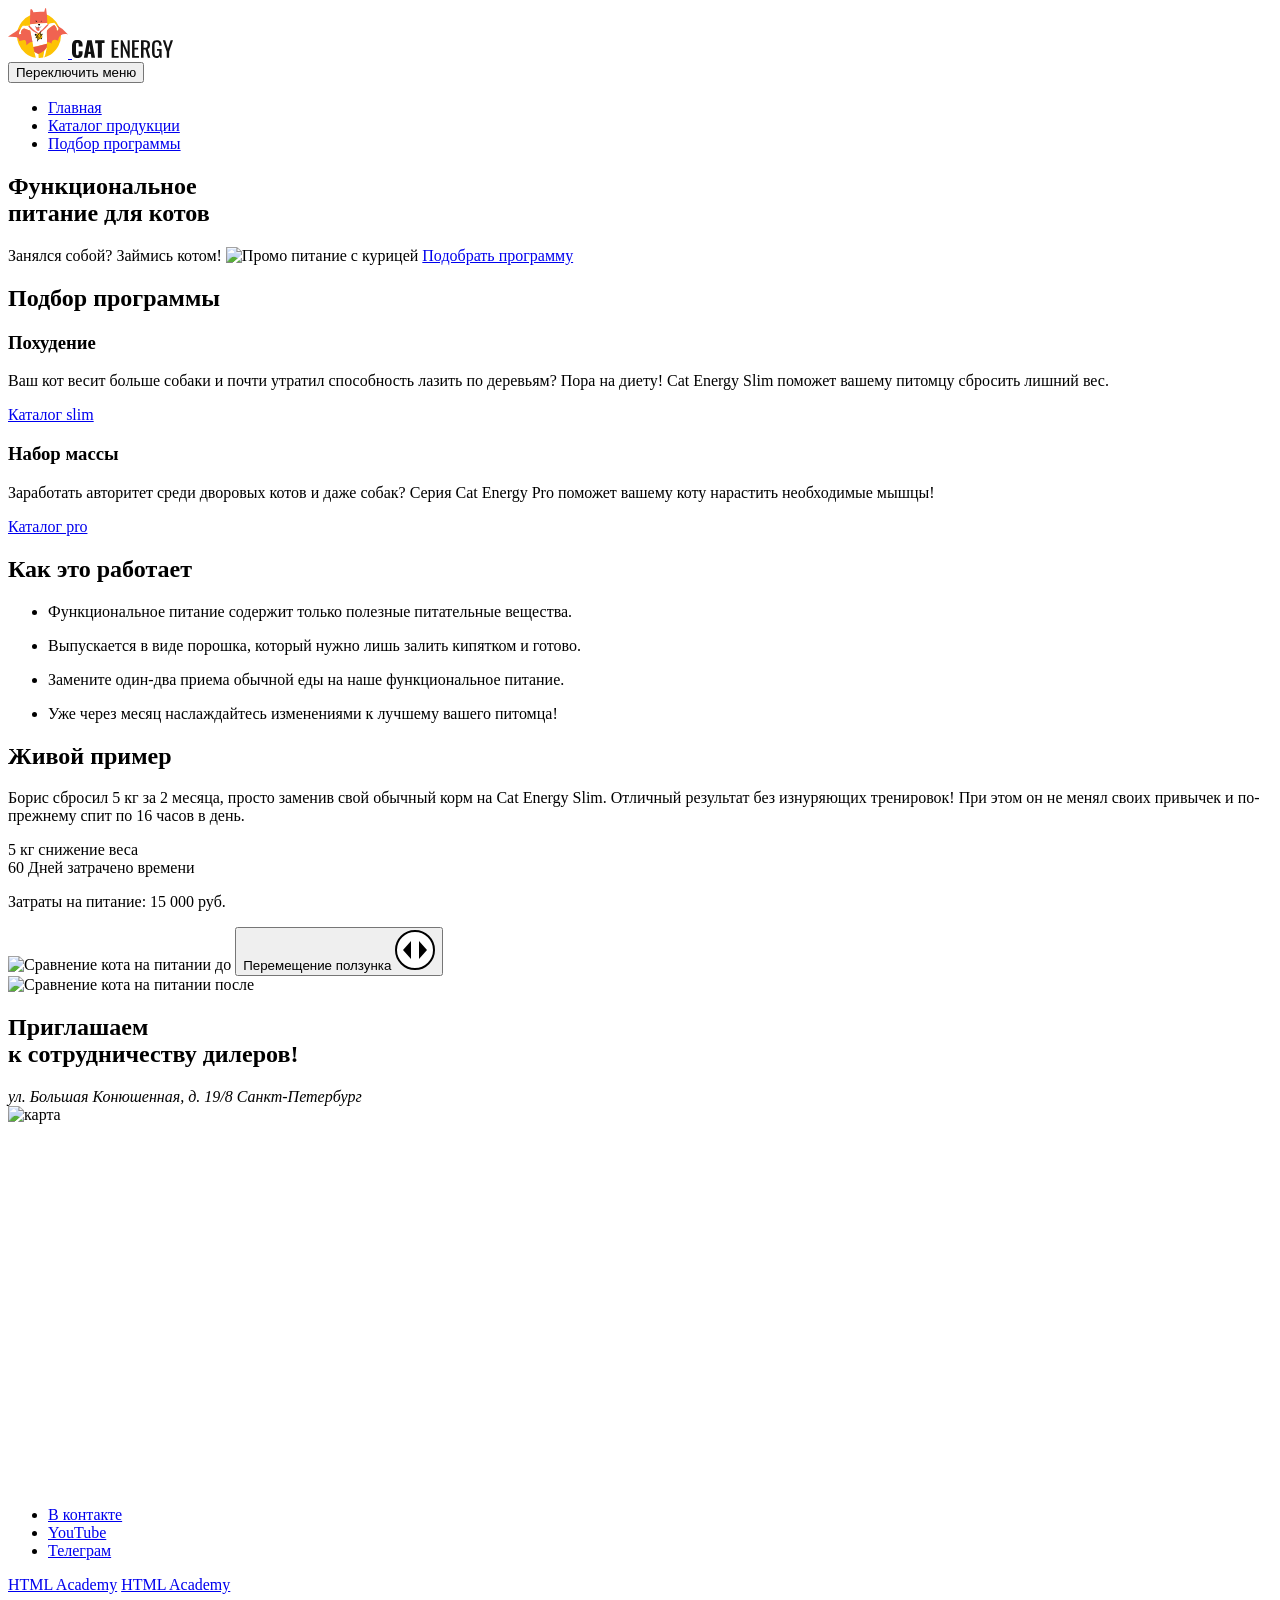
==== source/index.html @ 5e6b4cb8 "feat: исправление ошибок выявленных валидатором" ====
<!DOCTYPE html>
<html class="page" lang="ru">
  <head>
    <meta charset="UTF-8">
    <title>Cat Energy</title>
    <meta name="viewport" content="width=device-width,initial-scale=1">
    <link rel="stylesheet" href="styles/styles.css">
    <script src="scripts/index.js" defer></script>
    <link rel="icon" href="favicon.ico">
    <link rel="icon" href="favicons/icon.svg" type="image/svg+xml">
  </head>
  <body class="page__body">

    <header class="main-header">
      <div class="main-header__container container">
        <a class="main-header__logo main-header__logo--primary" href="index.html">
          <picture>
            <source width="70" height="59" type="image/svg+xml" media="(min-width: 1440px)" srcset="./images/logo-desktop.svg">
            <source width="60" height="50" type="image/svg+xml" media="(min-width: 768px)" srcset="./images/logo-tablet.svg">
            <img class="main-header__logo-primary" src="images/main-header__logo-primary.svg" width="33" height="38" alt="Магазин Cat Energy">
          </picture>

          <img class="main-header__logo main-header__logo--secondary" src="./images/main-header__logo-secodary.svg" width="101" height="18" alt="Логотип текст">
        </a>
        <nav class="main-nav">
          <button class="main-nav__toggle" type="button">
            <span class="visually-hidden">Переключить меню</span>
          </button>

          <ul class="main-nav__list main-nav-list list-reset main-nav-list--closed main-nav-list--nojs">
            <li class="main-nav-list__item">
              <a class="button button--secondary button--secondary-active" href="index.html">Главная</a>
            </li>
            <li class="main-nav-list__item">
              <a class="button button--secondary" href="catalog.html">Каталог продукции</a>
            </li>
            <li class="main-nav-list__item">
              <a class="button button--secondary" href="programs.html">Подбор программы</a>
            </li>
          </ul>
        </nav>
      </div>
    </header>

    <main class="main-container">
      <section class="promo">
        <div class="promo__wrapper container">
          <h1 class="promo__title title">Функциональное <br> питание для котов</h1>
          <span class="promo__description">Занялся собой? Займись котом!</span>

          <picture class="promo__picture">
            <source width="552" height="499" type="image/webp" media="(min-width: 1440px)" srcset="./images/index-chicken-desktop@1x.webp 1x, ./images/index-chicken-desktop@2x.webp 2x">
            <source width="709" height="609" type="image/webp" media="(min-width: 768px)" srcset="./images/index-chicken-tablet@1x.webp 1x, ./images/index-chicken-tablet@2x.webp 2x">
            <source width="280" height="270" type="image/webp" srcset="./images/index-chicken-mobile@1x.webp 1x, ./images/index-chicken-mobile@2x.webp 2x">
            <source width="552" height="499" type="image/png" media="(min-width: 1440px)" srcset="./images/index-chicken-desktop@1x.png 1x, ./images/index-chicken-desktop@2x.png 2x">
            <source width="709" height="609" type="image/png" media="(min-width: 768px)" srcset="./images/index-chicken-tablet@1x.png 1x, ./images/index-chicken-tablet@2x.png 2x">
            <img src="./images/index-chicken-mobile@1x.png" srcset="./images/index-chicken-mobile@2x.png 2x" width="280" height="270" alt="Промо питание с курицей">
          </picture>
          <a class="button button--primary promo__button" href="#">Подобрать программу</a>
        </div>
      </section>

      <section class="effects container">
        <h2 class="visually-hidden">Подбор программы</h2>
        <div class="effects__wrapper effects__wrapper--loss">
          <h3 class="effects__title title effects__title--loss">Похудение</h3>
          <p class="effects__description">Ваш кот весит больше собаки и почти утратил способность лазить по деревьям? Пора на диету! Cat Energy Slim поможет вашему питомцу сбросить лишний вес.</p>
          <a class="button button--transparent" href="catalog.html">Каталог slim</a>
        </div>

        <div class="effects__wrapper effects__wrapper--gain">
          <h3 class="effects__title title effects__title--gain">Набор массы</h3>
          <p class="effects__description">Заработать авторитет среди дворовых котов и даже собак? Серия Cat Energy Pro поможет вашему коту нарастить необходимые мышцы!</p>
          <a class="button button--transparent" href="catalog.html">Каталог pro</a>
        </div>
      </section>

      <section class="advantages container">
        <h2 class="advantages__title title">Как это работает</h2>
        <ul class="advantages__list list-reset">
          <li class="advantages__item advantages__item--first">
            <p class="advantages__description advantages__description--function">Функциональное питание содержит только полезные питательные вещества.</p>
          </li>
          <li class="advantages__item advantages__item--second">
            <p class="advantages__description advantages__description--water">Выпускается в виде порошка, который нужно лишь залить кипятком и готово.</p>
          </li>
          <li class="advantages__item advantages__item--third">
            <p class="advantages__description advantages__description--change">Замените один-два приема обычной еды на наше функциональное питание.</p>
          </li>
          <li class="advantages__item advantages__item--fourth">
            <p class="advantages__description advantages__description--time">Уже через месяц наслаждайтесь изменениями к лучшему вашего&nbsp;питомца!</p>
          </li>
        </ul>
      </section>

      <section class="example">
        <div class="example__container container">
          <div class="example__wrapper example-wrapper">
            <h2 class="example__title title">Живой пример</h2>
            <p class="example__description">Борис сбросил 5 кг за 2 месяца, просто заменив свой обычный корм на Cat Energy Slim. Отличный результат без изнуряющих тренировок! При этом он не менял своих привычек и по-прежнему спит по 16 часов в день.</p>
            <div class="example-wrapper__wrapper">
              <div class="example__parameters parameters">
                <div class="parameters__wrapper">
                  <span class="parameters__title parameters__title--loss">5 кг</span>
                  <span class="parameters__description parameters__description--loss">снижение веса</span>
                </div>

                <div class="parameters__wrapper">
                  <span class="parameters__title parameters__title--time">60 Дней</span>
                  <span class="parameters__description parameters__description--time">затрачено времени</span>
                </div>
              </div>
              <p class="example__price">Затраты на питание:
                <span>15 000 руб.</span>
              </p>
            </div>
          </div>

          <div class="slider">
            <picture>
              <source width="560" height="512" type="image/webp" media="(min-width: 768px)" srcset="./images/slider-before@1x.webp 1x, ./images/slider-before@2x.webp 2x">
              <source width="280" height="256" type="image/webp" srcset="./images/slider-before-mobile@1x.webp 1x, ./images/slider-before-mobile@2x.webp 2x">
              <source width="560" height="512" type="image/png" media="(min-width: 768px)" srcset="./images/slider-before@1x.png 1x, ./images/slider-before@2x.png 2x">
              <img class="slider__before" src="./images/slider-before-mobile@1x.png" srcset="./images/slider-before-mobile@2x.png 2x" width="280" height="256" alt="Сравнение кота на питании до">
            </picture>
            <button class="slider__button button-reset" type="button">
              <span class="visually-hidden">Перемещение ползунка</span>
              <svg class="slider__thumb" viewBox="0 0 40 40" width="40" height="40" fill="none" xmlns="http://www.w3.org/2000/svg">
                <rect x="1" y="1" width="38" height="38" rx="19" fill="#fff"/>
                <rect x="1" y="1" width="38" height="38" rx="19" stroke="currentColor" stroke-width="2"/>
                <path d="m16 11-8 9 8 9v-18Zm16 9-8-9v18l8-9Z" fill="currentColor"/>
              </svg>
            </button>
            <div class="slider__scale"></div>
            <picture>
              <source width="560" height="512" type="image/webp" media="(min-width: 768px)" srcset="./images/slider-after@1x.webp 1x, ./images/slider-after@2x.webp 2x">
              <source width="280" height="256" type="image/webp" srcset="./images/slider-after-mobile@1x.webp 1x, ./images/slider-after-mobile@2x.webp 2x">
              <source width="560" height="512" type="image/png" media="(min-width: 768px)" srcset="./images/slider-after@1x.png 1x, ./images/slider-after@2x.png 2x">
              <img class="slider__after" src="./images/slider-after-mobile@1x.png" srcset="./images/slider-after-mobile@2x.png 2x" width="280" height="256" alt="Сравнение кота на питании после">
            </picture>
          </div>
        </div>
      </section>

      <section class="address">
        <div class="address__container">
          <div class="address__wrapper">
            <h2 class="address__title">Приглашаем<br> к сотрудничеству дилеров!</h2>
            <address class="address__description">ул. Большая Конюшенная, д. 19/8
              <span>Санкт-Петербург</span>
            </address>
          </div>
          <picture class="address__image">
            <source width="1440" height="400" type="image/webp" media="(min-width: 1440px)" srcset="./images/address-desktop@1x.webp 1x, ./images/address-desktop@2x.webp 2x">
            <source width="768" height="400" type="image/webp" media="(min-width: 768px)" srcset="./images/address-tablet@1x.webp 1x, ./images/address-tablet@2x.webp 2x">
            <source width="320" height="362" type="image/webp" srcset="./images/address-desktop@1x.webp 1x, ./images/address-desktop@2x.webp 2x">
            <source width="1440" height="400" type="image/png" media="(min-width: 1440px)" srcset="./images/address-desktop@1x.jpg 1x, ./images/address-desktop@2x.jpg 2x">
            <source width="768" height="400" type="image/png" media="(min-width: 768px)" srcset="./images/address-tablet@1x.jpg 1x, ./images/address-tablet@2x.jpg 2x">
            <img src="./images/address-mobile@1x.jpg" srcset="./images/address-mobile@2x.jpg 2x" width="320" height="362" alt="карта">
          </picture>
        </div>
        <iframe class="address__map" src="https://www.google.com/maps/embed?pb=!1m18!1m12!1m3!1d1996.8224469757206!2d30.31483397693674!3d59.968268659713964!2m3!1f0!2f0!3f0!3m2!1i1024!2i768!4f13.1!3m3!1m2!1s0x4696310fca5afc31%3A0x5f2ac55f567b2400!2sHTML%20Academy!5e0!3m2!1sru!2sru!4v1779893201428!5m2!1sru!2sru" width="320" height="362" style="border:0;" allowfullscreen="" loading="lazy" referrerpolicy="no-referrer-when-downgrade"></iframe>
      </section>
    </main>

    <footer class="main-footer">
      <div class="main-footer__container container">
                <a class="main-footer__logo footer-logo" href="index.html"></a>
        <ul class="social list-reset">
          <li class="social__item">
            <a class="social__link social__link--vkontakte" href="https://vk.com/htmlacademy">
              <span class="visually-hidden">В контакте</span>
            </a>
          </li>
          <li class="social__item">
            <a class="social__link social__link--youtube" href="https://www.youtube.com/user/htmlacademyru">
              <span class="visually-hidden">YouTube</span>
            </a>
          </li>
          <li class="social__item">
            <a class="social__link social__link--telegram" href="https://t.me/htmlacademy">
              <span class="visually-hidden">Телеграм</span>
            </a>
          </li>
        </ul>
        <div class="main-footer__copyright copyright">
          <a class="copyright__link copyright__link--title" href="https://htmlacademy.ru/intensive/adaptive">HTML Academy</a>
          <a class="copyright__link copyright__link--image" href="https://htmlacademy.ru/intensive/adaptive"><span class="visually-hidden">HTML Academy</span></a>
        </div>
      </div>
    </footer>

  <script src="./scripts/script.js"></script>

  </body>
</html>
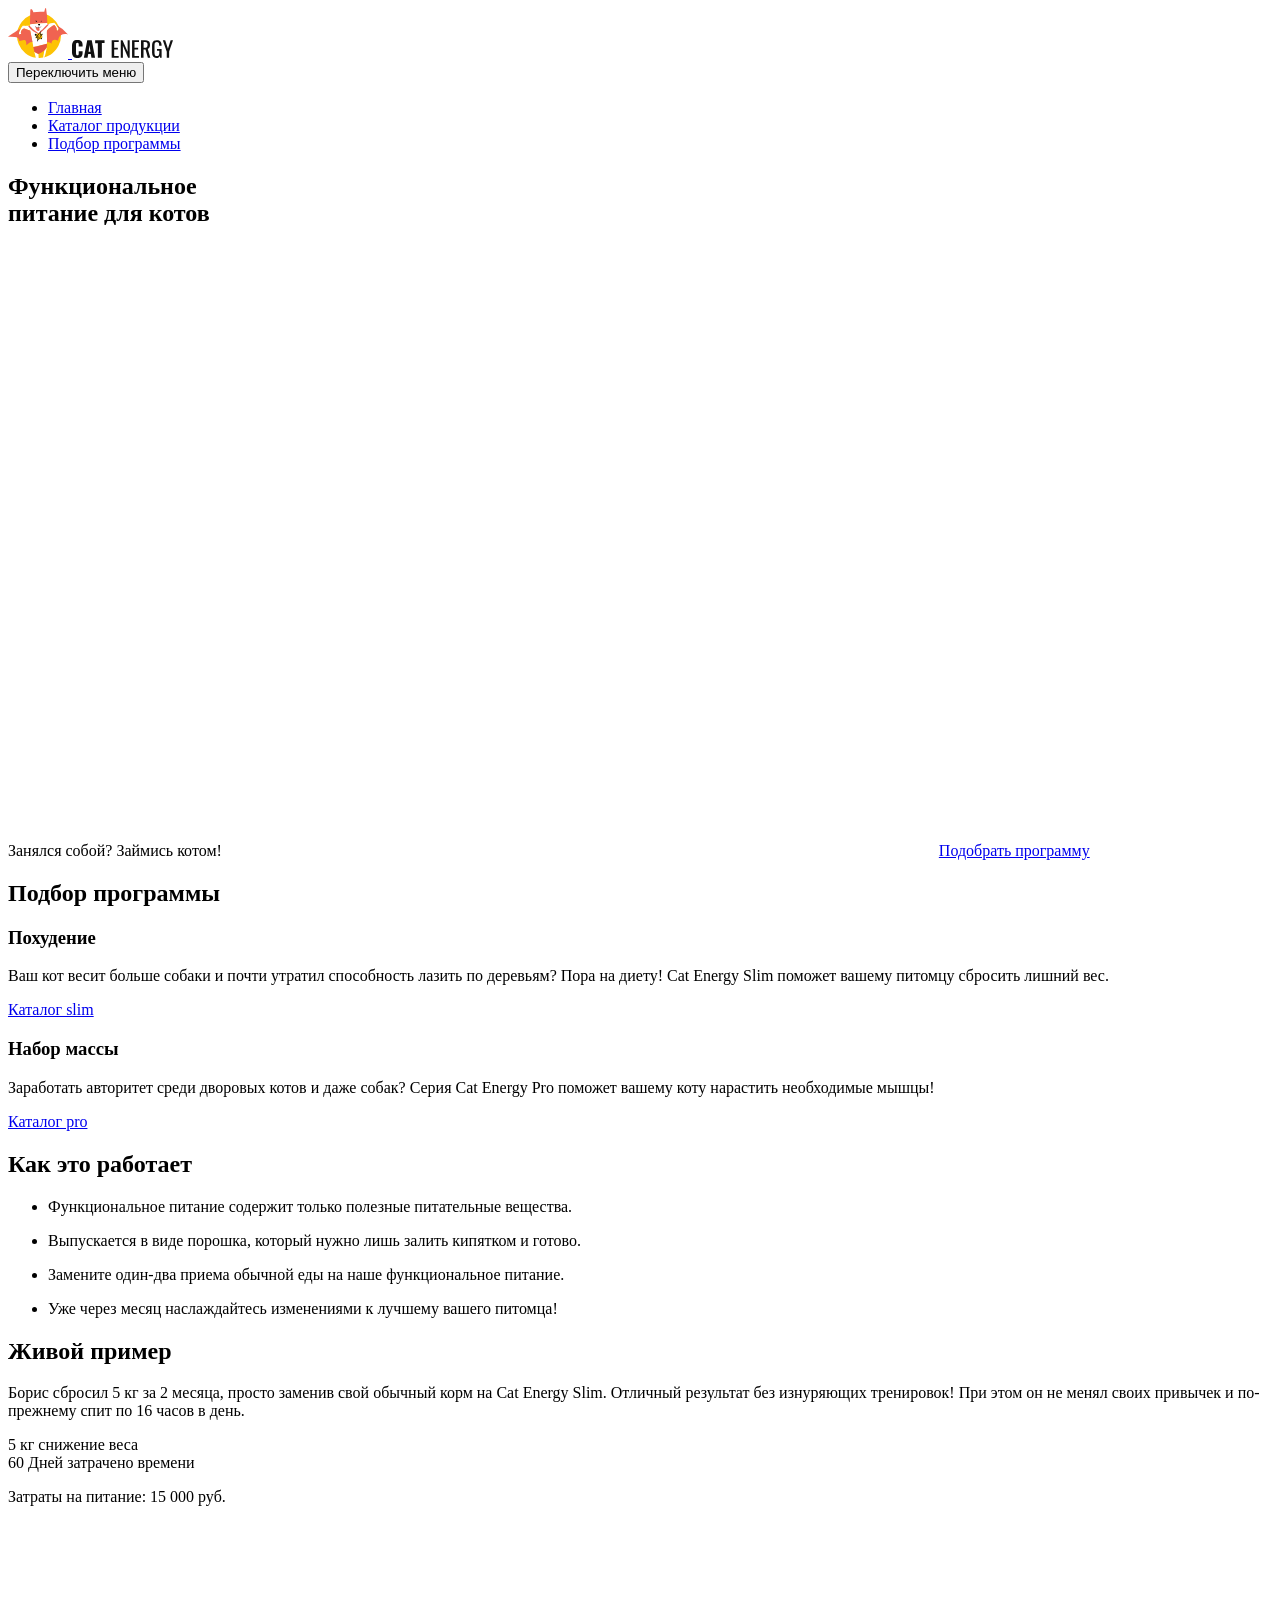
==== commit 7848f839: "feat: исправление ошибок выявленных валидатором" ====
--- a/source/index.html
+++ b/source/index.html
@@ -165,7 +165,7 @@
 
     <footer class="main-footer">
       <div class="main-footer__container container">
-                <a class="main-footer__logo footer-logo" href="index.html"></a>
+                <a class="main-footer__logo footer-logo" href="index.html"><span class="visually-hidden">HTML Academy</span></a>
         <ul class="social list-reset">
           <li class="social__item">
             <a class="social__link social__link--vkontakte" href="https://vk.com/htmlacademy">
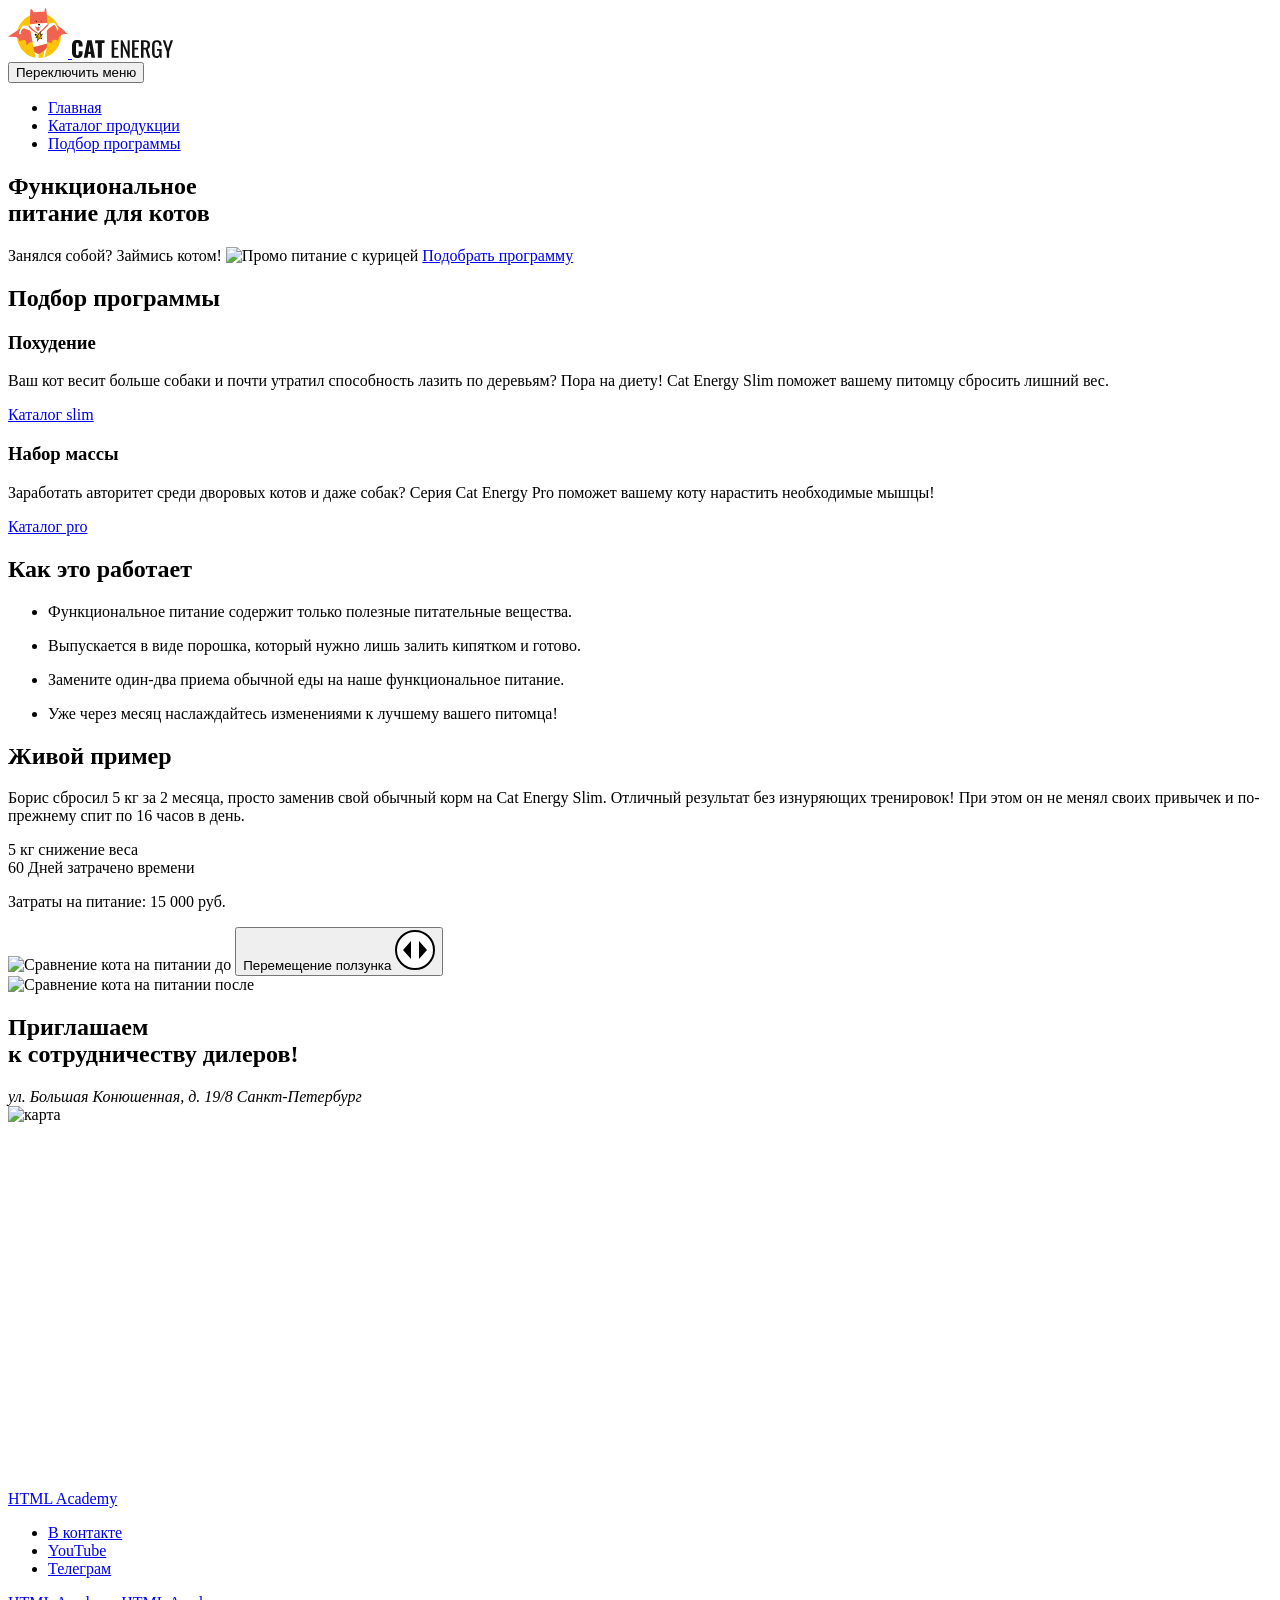
==== commit 86541f36: "датасетов" ====
--- a/source/index.html
+++ b/source/index.html
@@ -11,7 +11,7 @@
   </head>
   <body class="page__body">
 
-    <header class="main-header">
+    <header class="main-header" data-test="header">
       <div class="main-header__container container">
         <a class="main-header__logo main-header__logo--primary" href="index.html">
           <picture>
@@ -43,7 +43,7 @@
     </header>
 
     <main class="main-container">
-      <section class="promo">
+      <section class="promo" data-test="hero">
         <div class="promo__wrapper container">
           <h1 class="promo__title title">Функциональное <br> питание для котов</h1>
           <span class="promo__description">Занялся собой? Займись котом!</span>
@@ -60,7 +60,7 @@
         </div>
       </section>
 
-      <section class="effects container">
+      <section class="effects container" data-test="programs">
         <h2 class="visually-hidden">Подбор программы</h2>
         <div class="effects__wrapper effects__wrapper--loss">
           <h3 class="effects__title title effects__title--loss">Похудение</h3>
@@ -75,7 +75,7 @@
         </div>
       </section>
 
-      <section class="advantages container">
+      <section class="advantages container" data-test="features">
         <h2 class="advantages__title title">Как это работает</h2>
         <ul class="advantages__list list-reset">
           <li class="advantages__item advantages__item--first">
@@ -93,7 +93,7 @@
         </ul>
       </section>
 
-      <section class="example">
+      <section class="example" data-test="proof>
         <div class="example__container container">
           <div class="example__wrapper example-wrapper">
             <h2 class="example__title title">Живой пример</h2>
@@ -142,7 +142,7 @@
         </div>
       </section>
 
-      <section class="address">
+      <section class="address" data-test="contacts">
         <div class="address__container">
           <div class="address__wrapper">
             <h2 class="address__title">Приглашаем<br> к сотрудничеству дилеров!</h2>
@@ -163,7 +163,7 @@
       </section>
     </main>
 
-    <footer class="main-footer">
+    <footer class="main-footer" data-test="footer">
       <div class="main-footer__container container">
                 <a class="main-footer__logo footer-logo" href="index.html"><span class="visually-hidden">HTML Academy</span></a>
         <ul class="social list-reset">
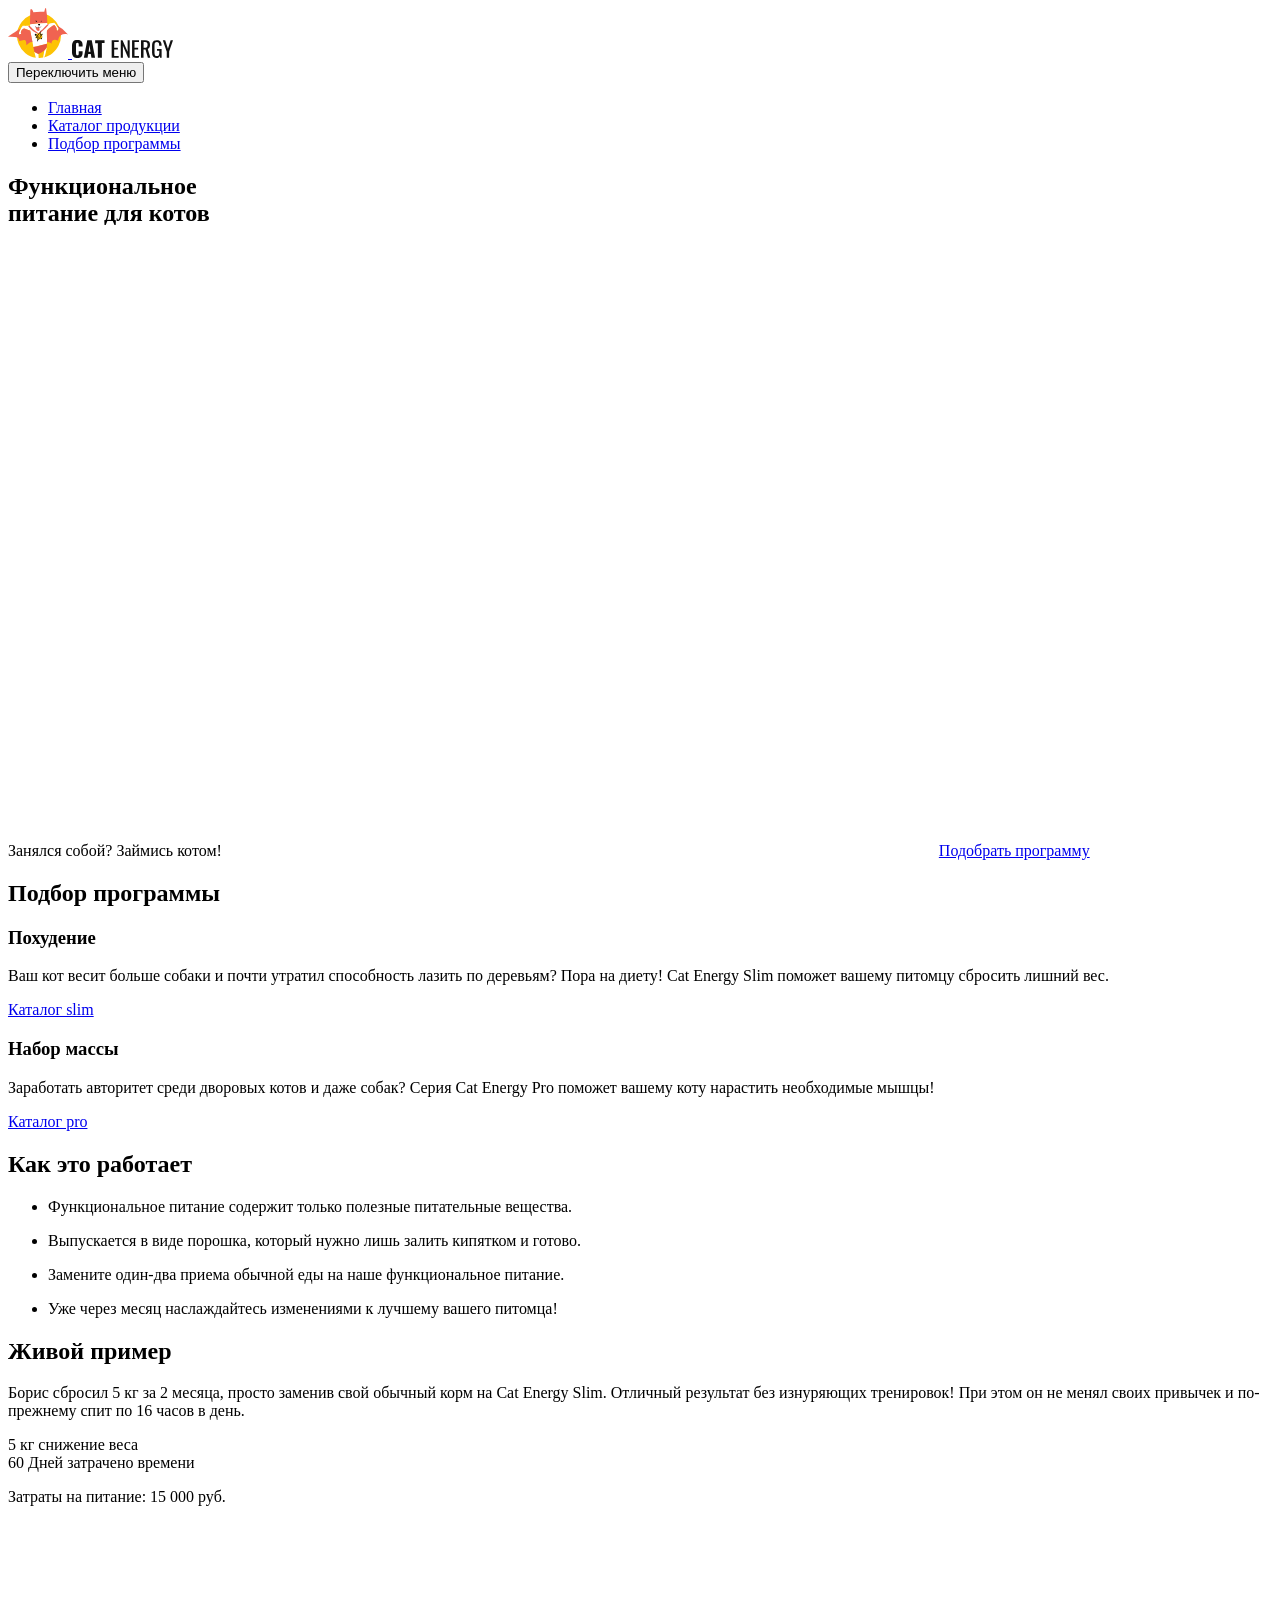
==== commit bcce5e17: "feat: удаление датасетов" ====
--- a/source/index.html
+++ b/source/index.html
@@ -11,8 +11,8 @@
   </head>
   <body class="page__body">
 
-    <header class="main-header" data-test="header">
-      <div class="main-header__container container">
+    <header class="main-header main-header--show-promo main-header--nojs">
+      <div class="main-header__container container container--nojs">
         <a class="main-header__logo main-header__logo--primary" href="index.html">
           <picture>
             <source width="70" height="59" type="image/svg+xml" media="(min-width: 1440px)" srcset="./images/logo-desktop.svg">
@@ -22,7 +22,7 @@
 
           <img class="main-header__logo main-header__logo--secondary" src="./images/main-header__logo-secodary.svg" width="101" height="18" alt="Логотип текст">
         </a>
-        <nav class="main-nav">
+        <nav class="main-nav main-nav--nojs">
           <button class="main-nav__toggle" type="button">
             <span class="visually-hidden">Переключить меню</span>
           </button>
@@ -43,7 +43,7 @@
     </header>
 
     <main class="main-container">
-      <section class="promo" data-test="hero">
+      <section class="promo">
         <div class="promo__wrapper container">
           <h1 class="promo__title title">Функциональное <br> питание для котов</h1>
           <span class="promo__description">Занялся собой? Займись котом!</span>
@@ -60,7 +60,7 @@
         </div>
       </section>
 
-      <section class="effects container" data-test="programs">
+      <section class="effects container">
         <h2 class="visually-hidden">Подбор программы</h2>
         <div class="effects__wrapper effects__wrapper--loss">
           <h3 class="effects__title title effects__title--loss">Похудение</h3>
@@ -75,7 +75,7 @@
         </div>
       </section>
 
-      <section class="advantages container" data-test="features">
+      <section class="advantages container">
         <h2 class="advantages__title title">Как это работает</h2>
         <ul class="advantages__list list-reset">
           <li class="advantages__item advantages__item--first">
@@ -93,7 +93,7 @@
         </ul>
       </section>
 
-      <section class="example" data-test="proof>
+      <section class="example">
         <div class="example__container container">
           <div class="example__wrapper example-wrapper">
             <h2 class="example__title title">Живой пример</h2>
@@ -142,7 +142,7 @@
         </div>
       </section>
 
-      <section class="address" data-test="contacts">
+      <section class="address">
         <div class="address__container">
           <div class="address__wrapper">
             <h2 class="address__title">Приглашаем<br> к сотрудничеству дилеров!</h2>
@@ -150,20 +150,20 @@
               <span>Санкт-Петербург</span>
             </address>
           </div>
-          <picture class="address__image">
-            <source width="1440" height="400" type="image/webp" media="(min-width: 1440px)" srcset="./images/address-desktop@1x.webp 1x, ./images/address-desktop@2x.webp 2x">
-            <source width="768" height="400" type="image/webp" media="(min-width: 768px)" srcset="./images/address-tablet@1x.webp 1x, ./images/address-tablet@2x.webp 2x">
-            <source width="320" height="362" type="image/webp" srcset="./images/address-desktop@1x.webp 1x, ./images/address-desktop@2x.webp 2x">
-            <source width="1440" height="400" type="image/png" media="(min-width: 1440px)" srcset="./images/address-desktop@1x.jpg 1x, ./images/address-desktop@2x.jpg 2x">
-            <source width="768" height="400" type="image/png" media="(min-width: 768px)" srcset="./images/address-tablet@1x.jpg 1x, ./images/address-tablet@2x.jpg 2x">
-            <img src="./images/address-mobile@1x.jpg" srcset="./images/address-mobile@2x.jpg 2x" width="320" height="362" alt="карта">
-          </picture>
+<!--          <picture class="address__image">-->
+<!--            <source width="1440" height="400" type="image/webp" media="(min-width: 1440px)" srcset="./images/address-desktop@1x.webp 1x, ./images/address-desktop@2x.webp 2x">-->
+<!--            <source width="768" height="400" type="image/webp" media="(min-width: 768px)" srcset="./images/address-tablet@1x.webp 1x, ./images/address-tablet@2x.webp 2x">-->
+<!--            <source width="320" height="362" type="image/webp" srcset="./images/address-desktop@1x.webp 1x, ./images/address-desktop@2x.webp 2x">-->
+<!--            <source width="1440" height="400" type="image/png" media="(min-width: 1440px)" srcset="./images/address-desktop@1x.jpg 1x, ./images/address-desktop@2x.jpg 2x">-->
+<!--            <source width="768" height="400" type="image/png" media="(min-width: 768px)" srcset="./images/address-tablet@1x.jpg 1x, ./images/address-tablet@2x.jpg 2x">-->
+<!--            <img src="./images/address-mobile@1x.jpg" srcset="./images/address-mobile@2x.jpg 2x" width="320" height="362" alt="карта">-->
+<!--          </picture>-->
         </div>
         <iframe class="address__map" src="https://www.google.com/maps/embed?pb=!1m18!1m12!1m3!1d1996.8224469757206!2d30.31483397693674!3d59.968268659713964!2m3!1f0!2f0!3f0!3m2!1i1024!2i768!4f13.1!3m3!1m2!1s0x4696310fca5afc31%3A0x5f2ac55f567b2400!2sHTML%20Academy!5e0!3m2!1sru!2sru!4v1779893201428!5m2!1sru!2sru" width="320" height="362" style="border:0;" allowfullscreen="" loading="lazy" referrerpolicy="no-referrer-when-downgrade"></iframe>
       </section>
     </main>
 
-    <footer class="main-footer" data-test="footer">
+    <footer class="main-footer">
       <div class="main-footer__container container">
                 <a class="main-footer__logo footer-logo" href="index.html"><span class="visually-hidden">HTML Academy</span></a>
         <ul class="social list-reset">
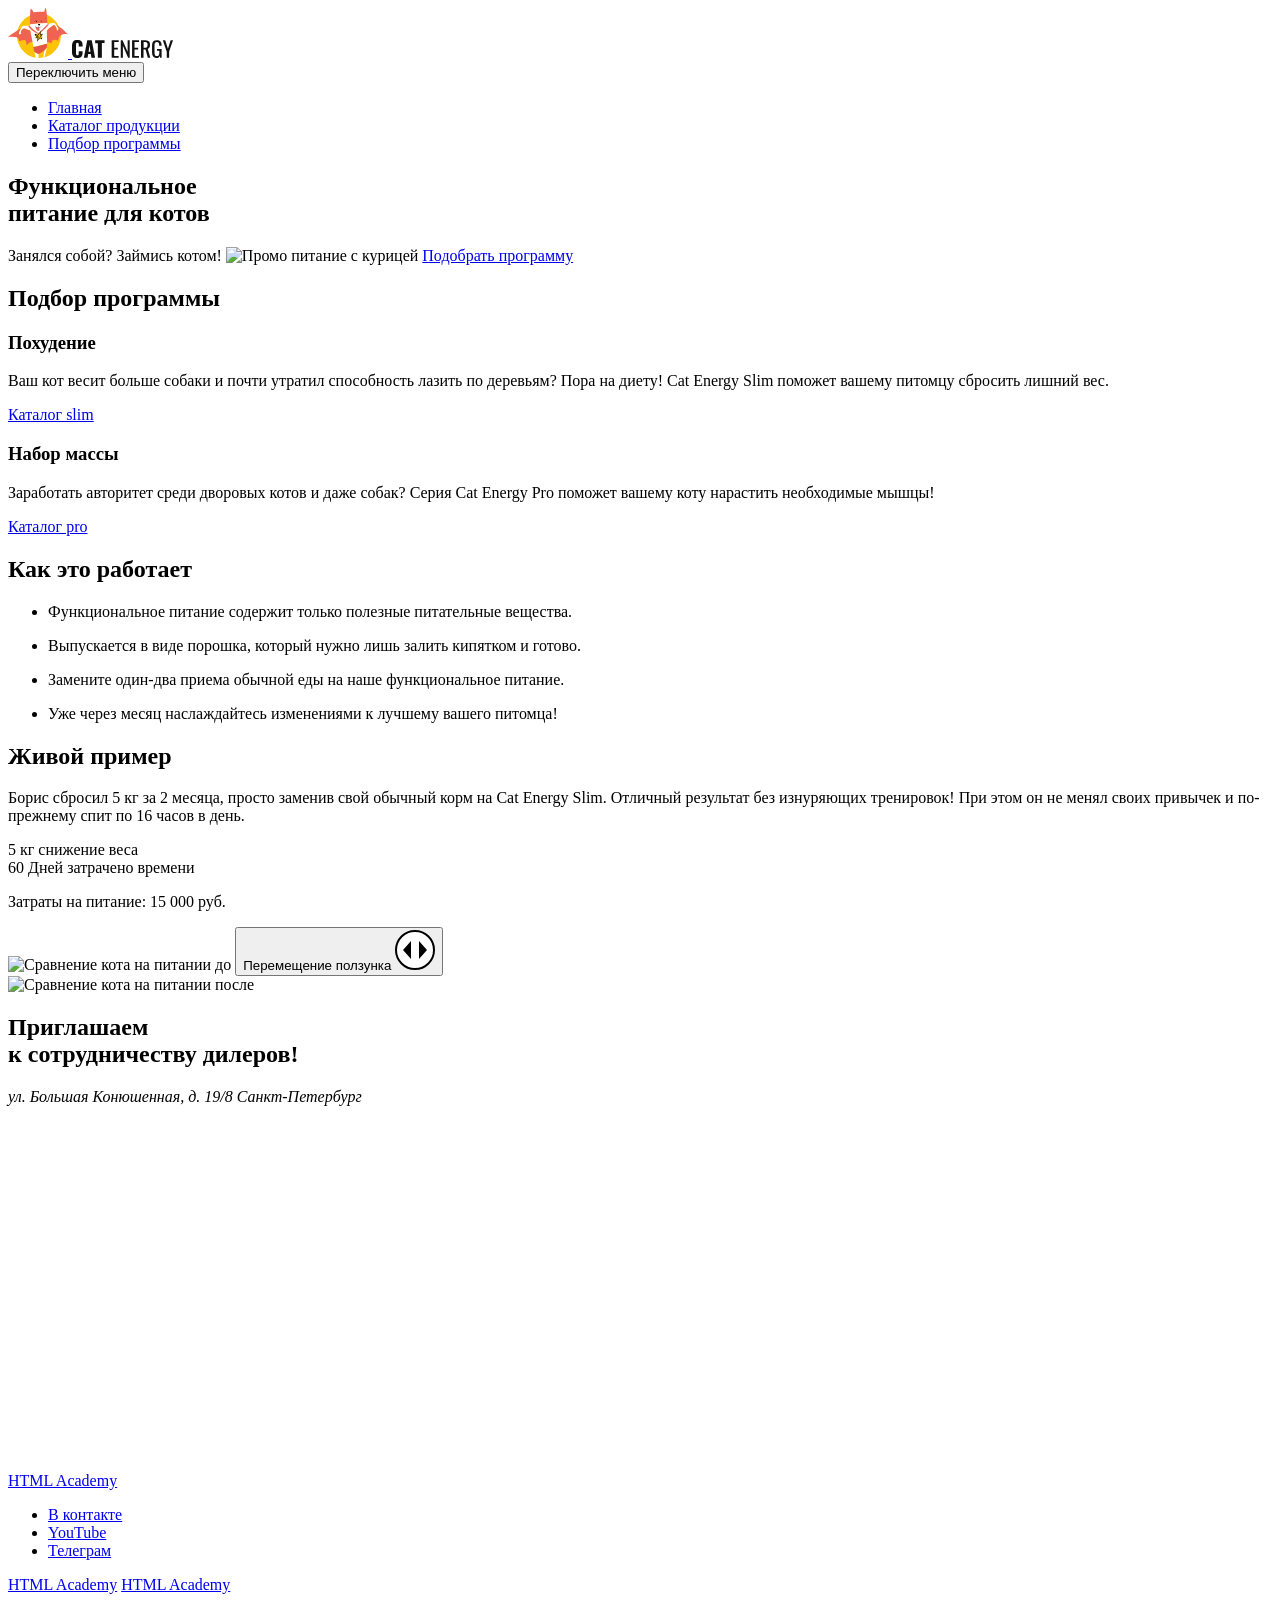
==== commit 9c7706f6: "feat: исправление карты" ====
--- a/source/index.html
+++ b/source/index.html
@@ -142,7 +142,7 @@
         </div>
       </section>
 
-      <section class="address">
+      <section class="address address--nojs">
         <div class="address__container">
           <div class="address__wrapper">
             <h2 class="address__title">Приглашаем<br> к сотрудничеству дилеров!</h2>
@@ -150,14 +150,6 @@
               <span>Санкт-Петербург</span>
             </address>
           </div>
-<!--          <picture class="address__image">-->
-<!--            <source width="1440" height="400" type="image/webp" media="(min-width: 1440px)" srcset="./images/address-desktop@1x.webp 1x, ./images/address-desktop@2x.webp 2x">-->
-<!--            <source width="768" height="400" type="image/webp" media="(min-width: 768px)" srcset="./images/address-tablet@1x.webp 1x, ./images/address-tablet@2x.webp 2x">-->
-<!--            <source width="320" height="362" type="image/webp" srcset="./images/address-desktop@1x.webp 1x, ./images/address-desktop@2x.webp 2x">-->
-<!--            <source width="1440" height="400" type="image/png" media="(min-width: 1440px)" srcset="./images/address-desktop@1x.jpg 1x, ./images/address-desktop@2x.jpg 2x">-->
-<!--            <source width="768" height="400" type="image/png" media="(min-width: 768px)" srcset="./images/address-tablet@1x.jpg 1x, ./images/address-tablet@2x.jpg 2x">-->
-<!--            <img src="./images/address-mobile@1x.jpg" srcset="./images/address-mobile@2x.jpg 2x" width="320" height="362" alt="карта">-->
-<!--          </picture>-->
         </div>
         <iframe class="address__map" src="https://www.google.com/maps/embed?pb=!1m18!1m12!1m3!1d1996.8224469757206!2d30.31483397693674!3d59.968268659713964!2m3!1f0!2f0!3f0!3m2!1i1024!2i768!4f13.1!3m3!1m2!1s0x4696310fca5afc31%3A0x5f2ac55f567b2400!2sHTML%20Academy!5e0!3m2!1sru!2sru!4v1779893201428!5m2!1sru!2sru" width="320" height="362" style="border:0;" allowfullscreen="" loading="lazy" referrerpolicy="no-referrer-when-downgrade"></iframe>
       </section>
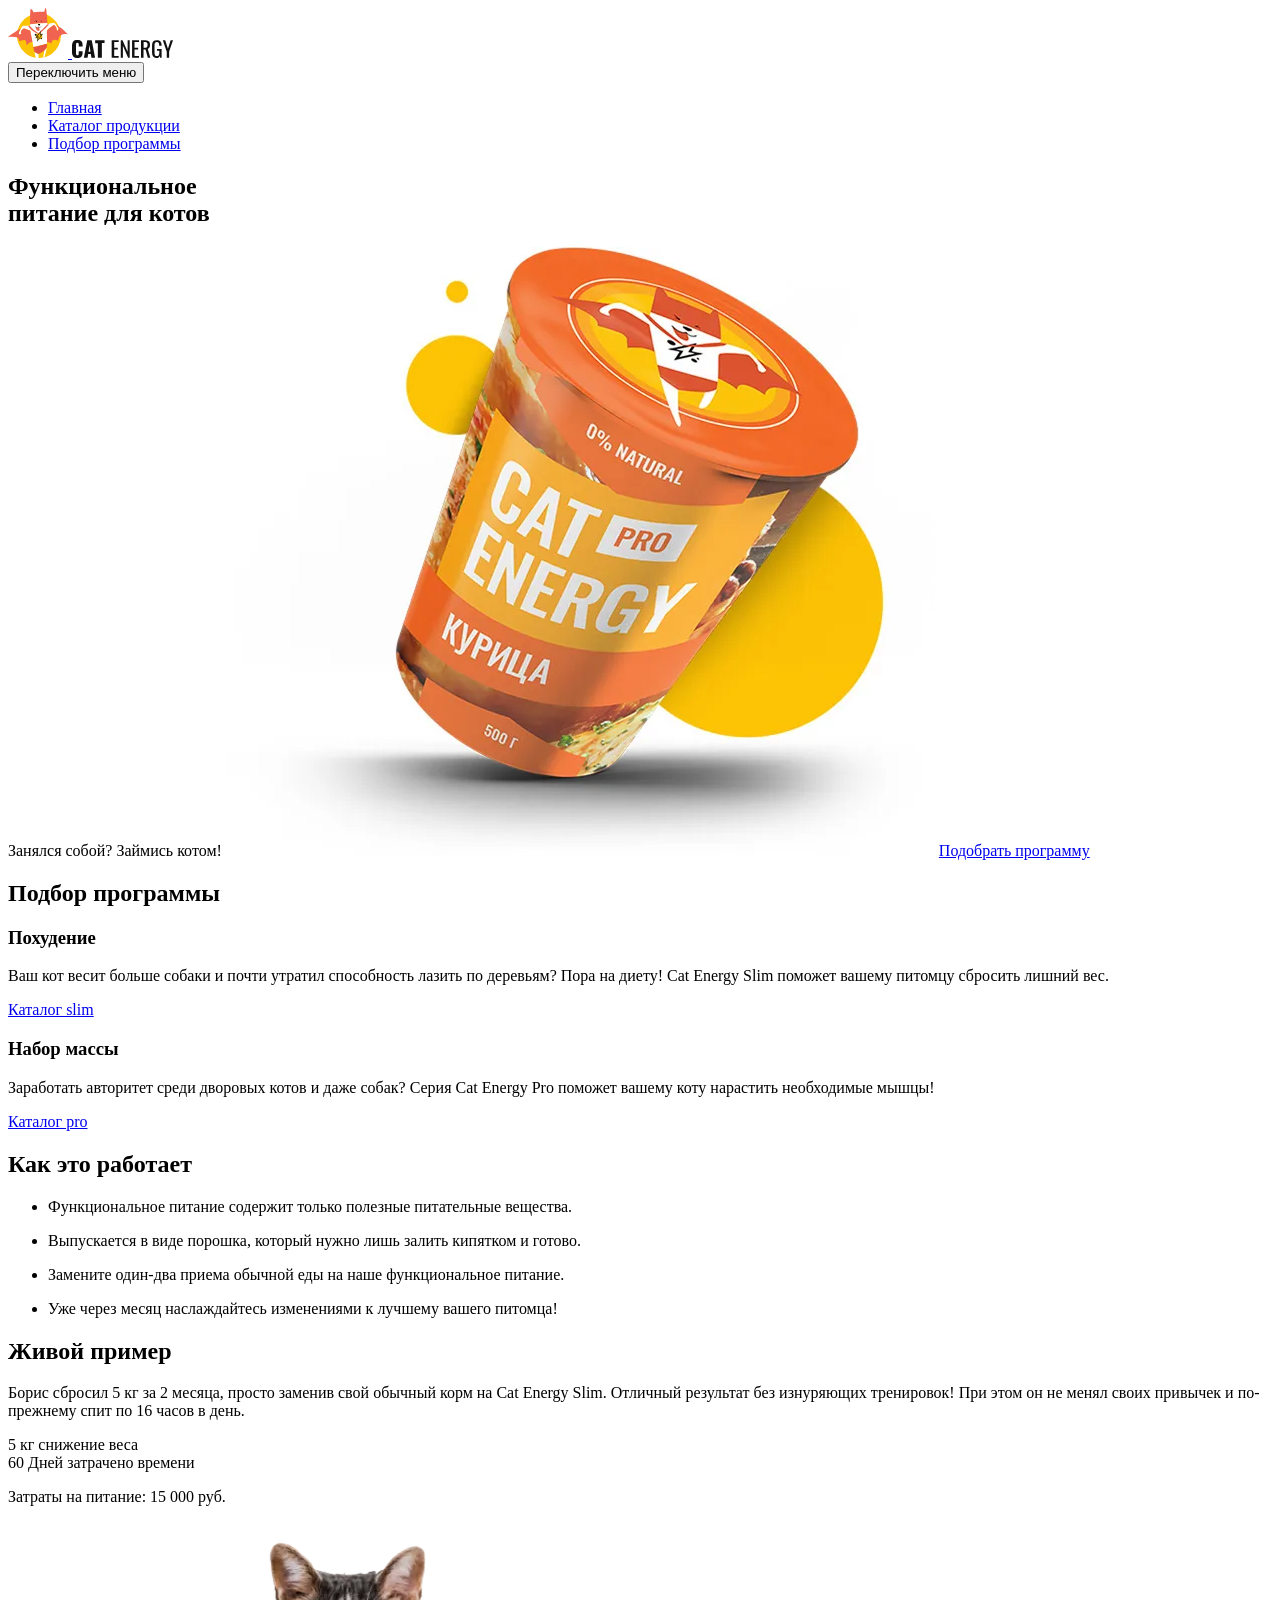
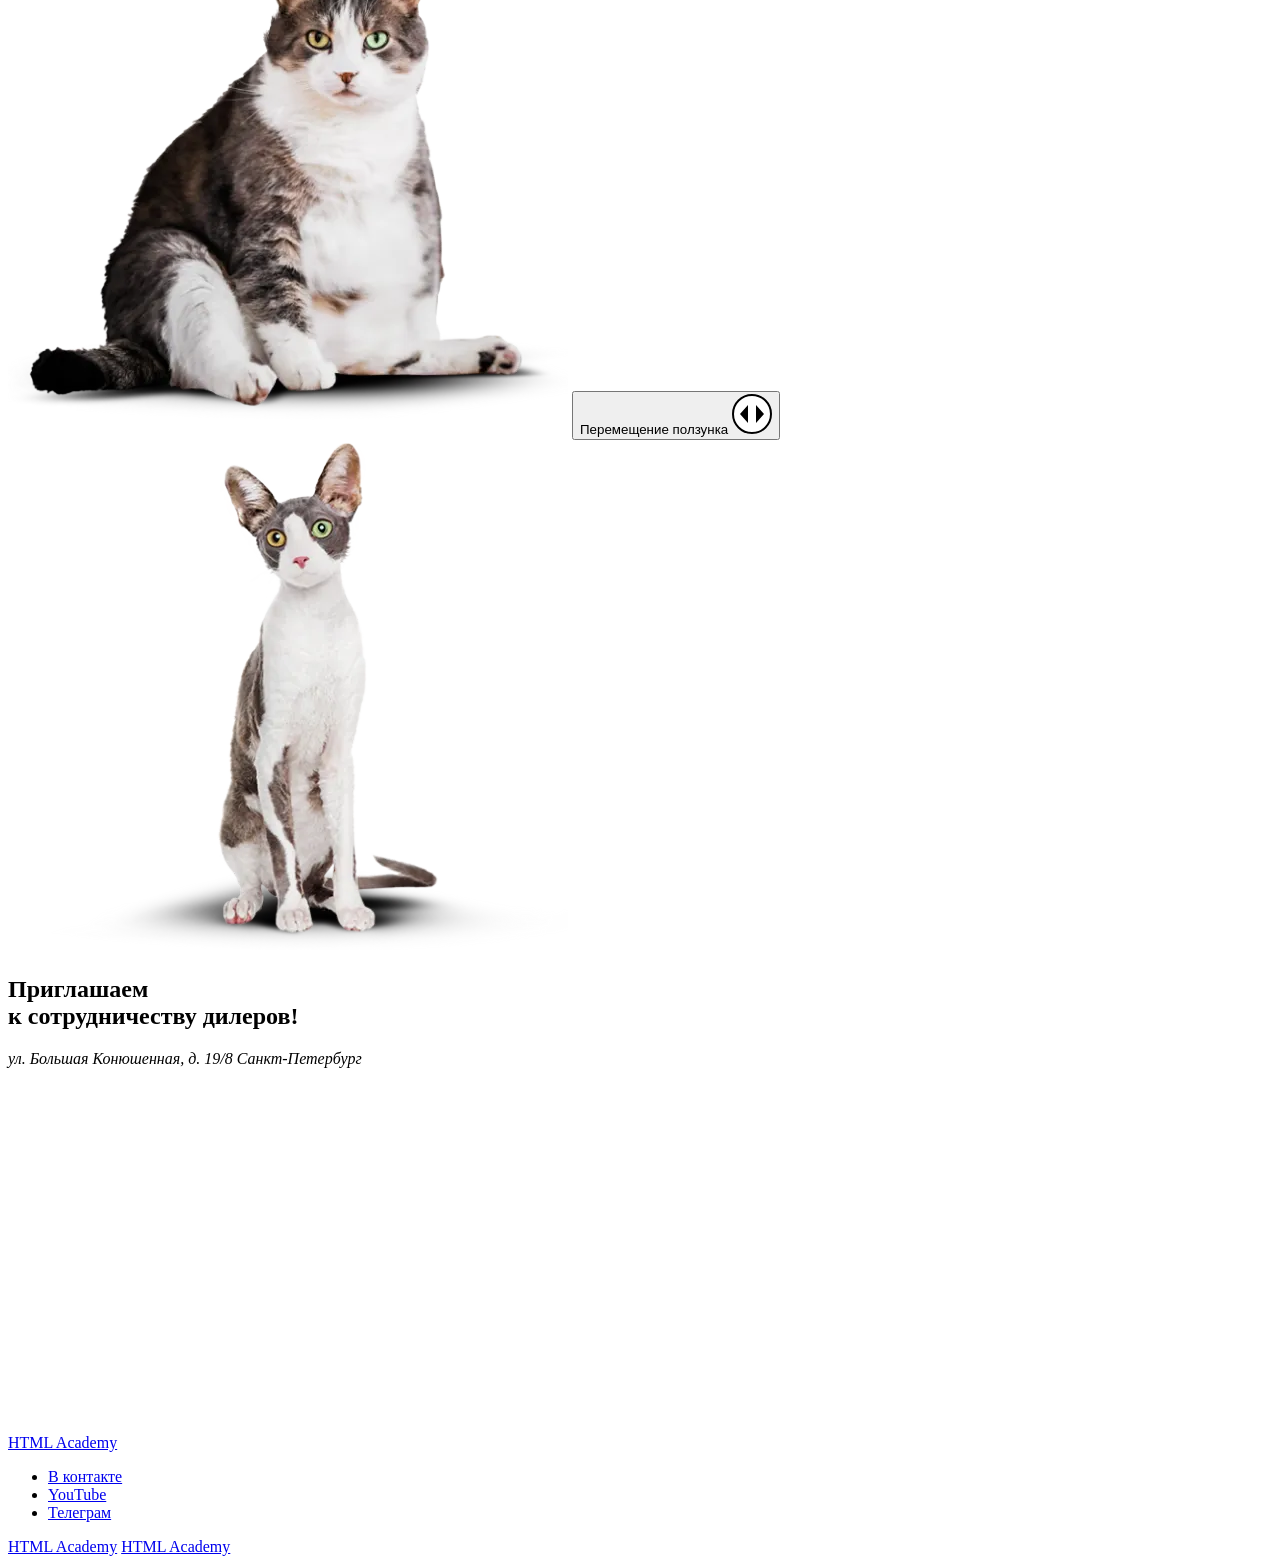
==== commit 46dded92: "feat: подготовка п защите попытке №2" ====
--- a/source/index.html
+++ b/source/index.html
@@ -8,6 +8,8 @@
     <script src="scripts/index.js" defer></script>
     <link rel="icon" href="favicon.ico">
     <link rel="icon" href="favicons/icon.svg" type="image/svg+xml">
+    <link rel="preload" href="/source/fonts/lato/Lato-Regular.woff2" as="font">
+    <link rel="preload" href="/source/fonts/oswald/oswaldregular.woff2" as="font">
   </head>
   <body class="page__body">
 
